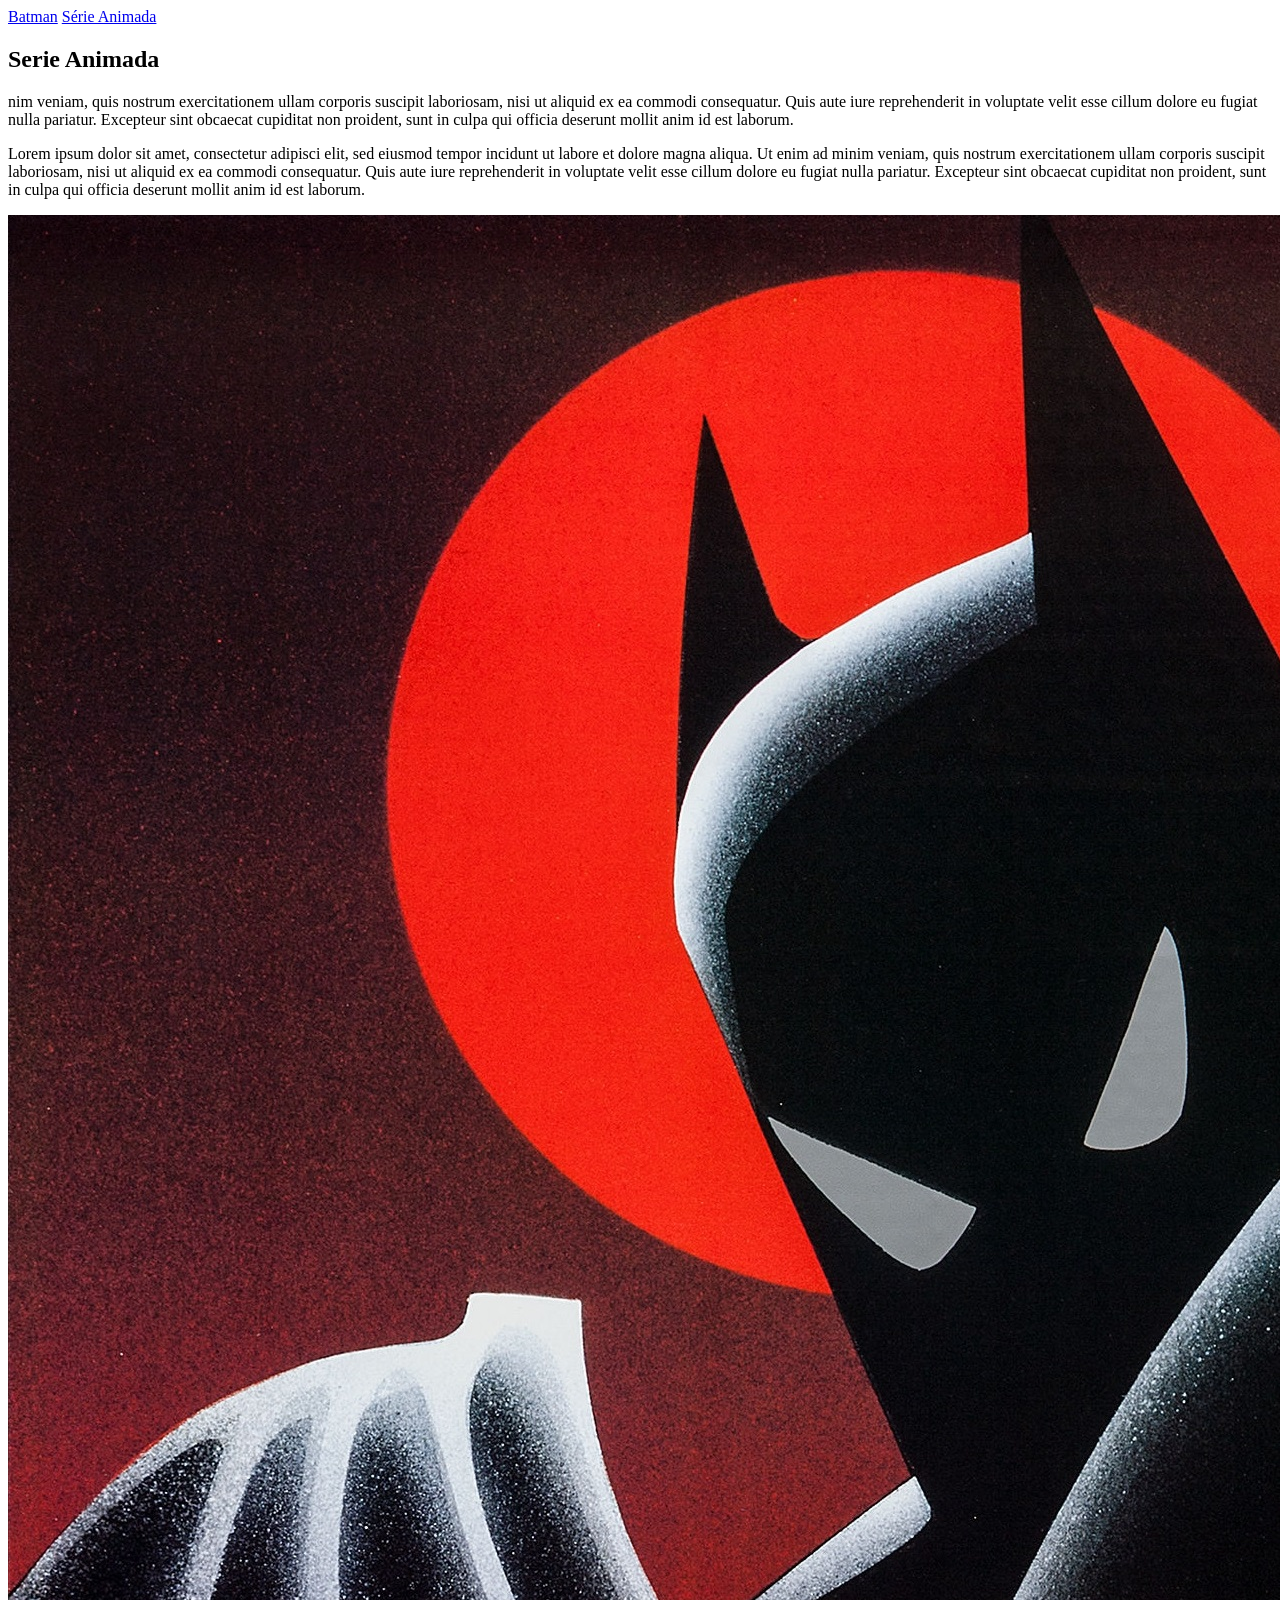
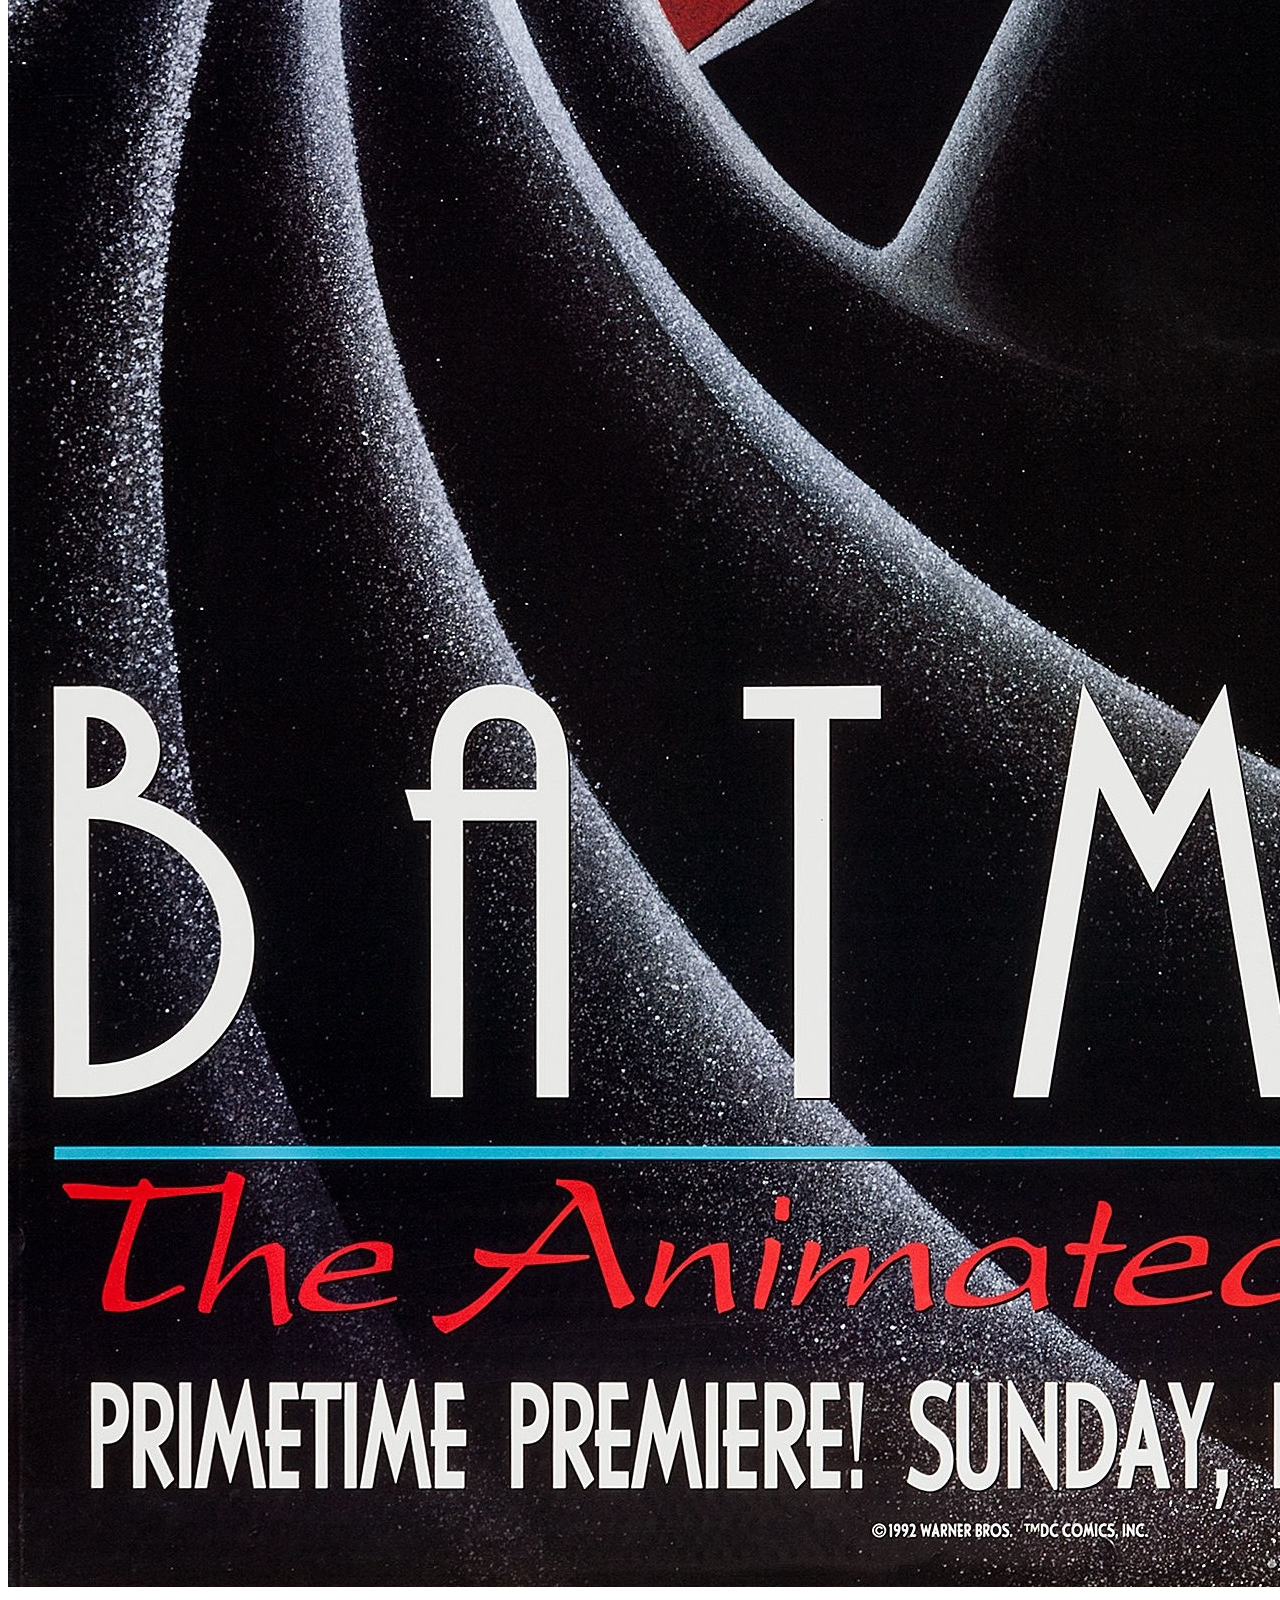
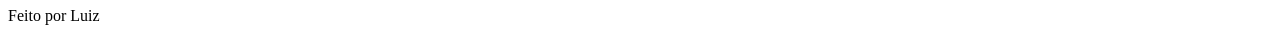
==== viloes.html @ 38062ff5 "Add files via upload" ====
<!DOCTYPE html>
<html lang="pt-br">

<head>
    <meta charset="UTF-8">
    <meta name="viewport" content="width=], initial-scale=1.0">
    <title>Animated Series</title>
    <link rel="stylesheet" href="./Styles/style.css">
</head>

<body>
    <header class="cabecalho">
        <nav class="menu">
            <a class="menu__link" href="index.html">Batman</a>
            <a class="menu__link" href="viloes.html">Série Animada</a>
        </nav>
    </header>

    <main class="apresentacao"> 
        <section class="apresentacao__texto">
            <h1 class="apresentacao__texto__titulo">Serie Animada</h1>
            <p class="apresentacao__texto__p">nim veniam, quis nostrum exercitationem ullam corporis suscipit laboriosam, nisi ut aliquid ex ea commodi consequatur. Quis aute iure reprehenderit in voluptate velit esse cillum dolore eu fugiat nulla pariatur. Excepteur sint obcaecat cupiditat non proident, sunt in culpa qui officia deserunt mollit anim id est laborum.</p>
            <p class="apresentacao__texto__p">Lorem ipsum dolor sit amet, consectetur adipisci elit, sed eiusmod tempor incidunt ut labore et dolore magna aliqua. Ut enim ad minim veniam, quis nostrum exercitationem ullam corporis suscipit laboriosam, nisi ut aliquid ex ea commodi consequatur. Quis aute iure reprehenderit in voluptate velit esse cillum dolore eu fugiat nulla pariatur. Excepteur sint obcaecat cupiditat non proident, sunt in culpa qui officia deserunt mollit anim id est laborum.</p>
        </section>
        <img class="image" src="./Images/Batman.jpg" alt="Batman">
    </main>
    <footer class="rodape">
        <p> Feito por Luiz</p>
    </footer>

</body>

</html>
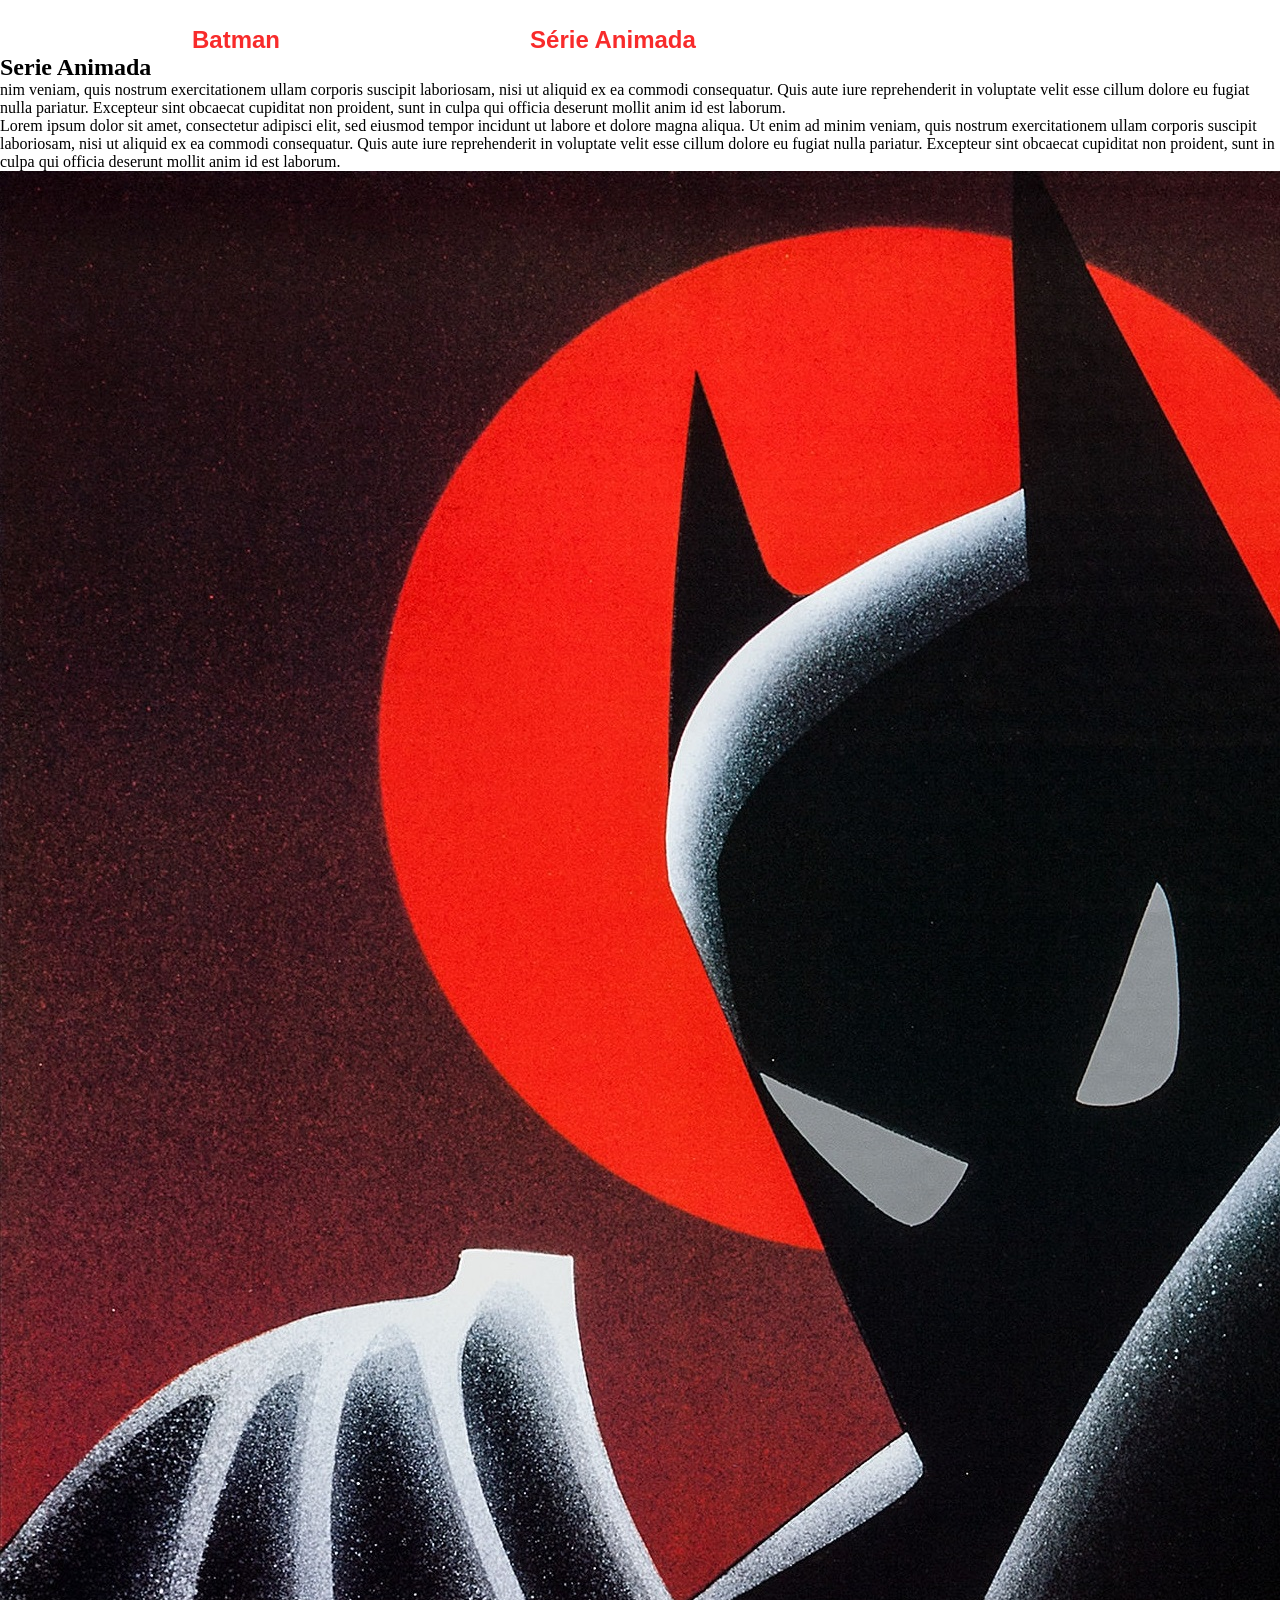
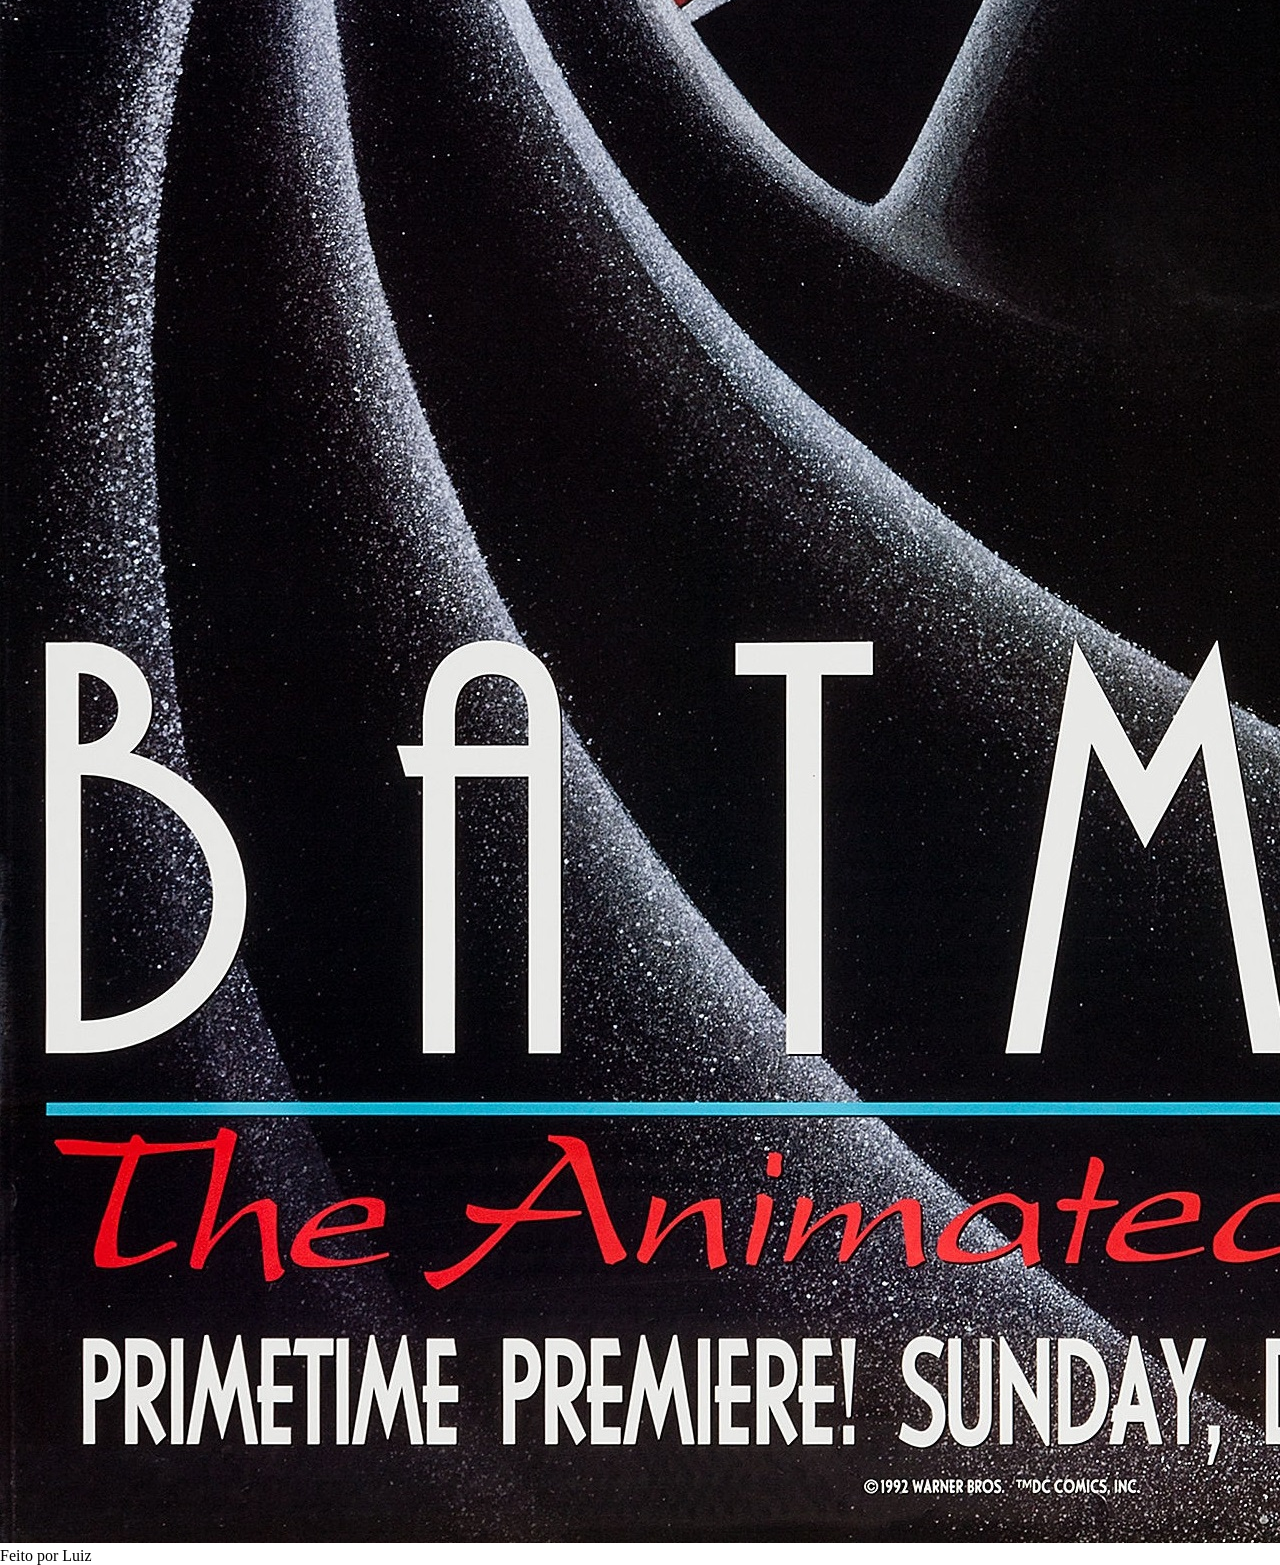
==== commit 415dcfa3: "Change stylesheet link in viloes.html Updated the stylesheet link for the villains page." ====
--- a/viloes.html
+++ b/viloes.html
@@ -5,7 +5,7 @@
     <meta charset="UTF-8">
     <meta name="viewport" content="width=], initial-scale=1.0">
     <title>Animated Series</title>
-    <link rel="stylesheet" href="./Styles/style.css">
+    <link rel="stylesheet" href="./Styles/Viloes__style.css">
 </head>
 
 <body>
@@ -30,4 +30,4 @@
 
 </body>
 
-</html>+</html>
--- a/Styles/Viloes__style.css
+++ b/Styles/Viloes__style.css
@@ -0,0 +1,26 @@
+@import url('https://fonts.googleapis.com/css2?family=Krona+One&family=Montserrat&display=swap');
+@import url('https://fonts.googleapis.com/css2?family=Montserrat:wght@600&display=swap');
+
+* {
+    margin: 0;
+    padding: 0;
+    box-sizing: border-box;
+}
+
+
+
+.cabecalho{
+    padding: 2% 0% 0% 15%;
+}
+.menu{
+    display: flex;
+    gap: 250px;
+}
+.menu__link{
+    color: rgba(246, 0, 0, 0.832);
+    font-family: "Montserrat", sans-serif;
+    font-weight: 600;
+    font-size: 24px;
+    text-decoration: none;
+    
+}
